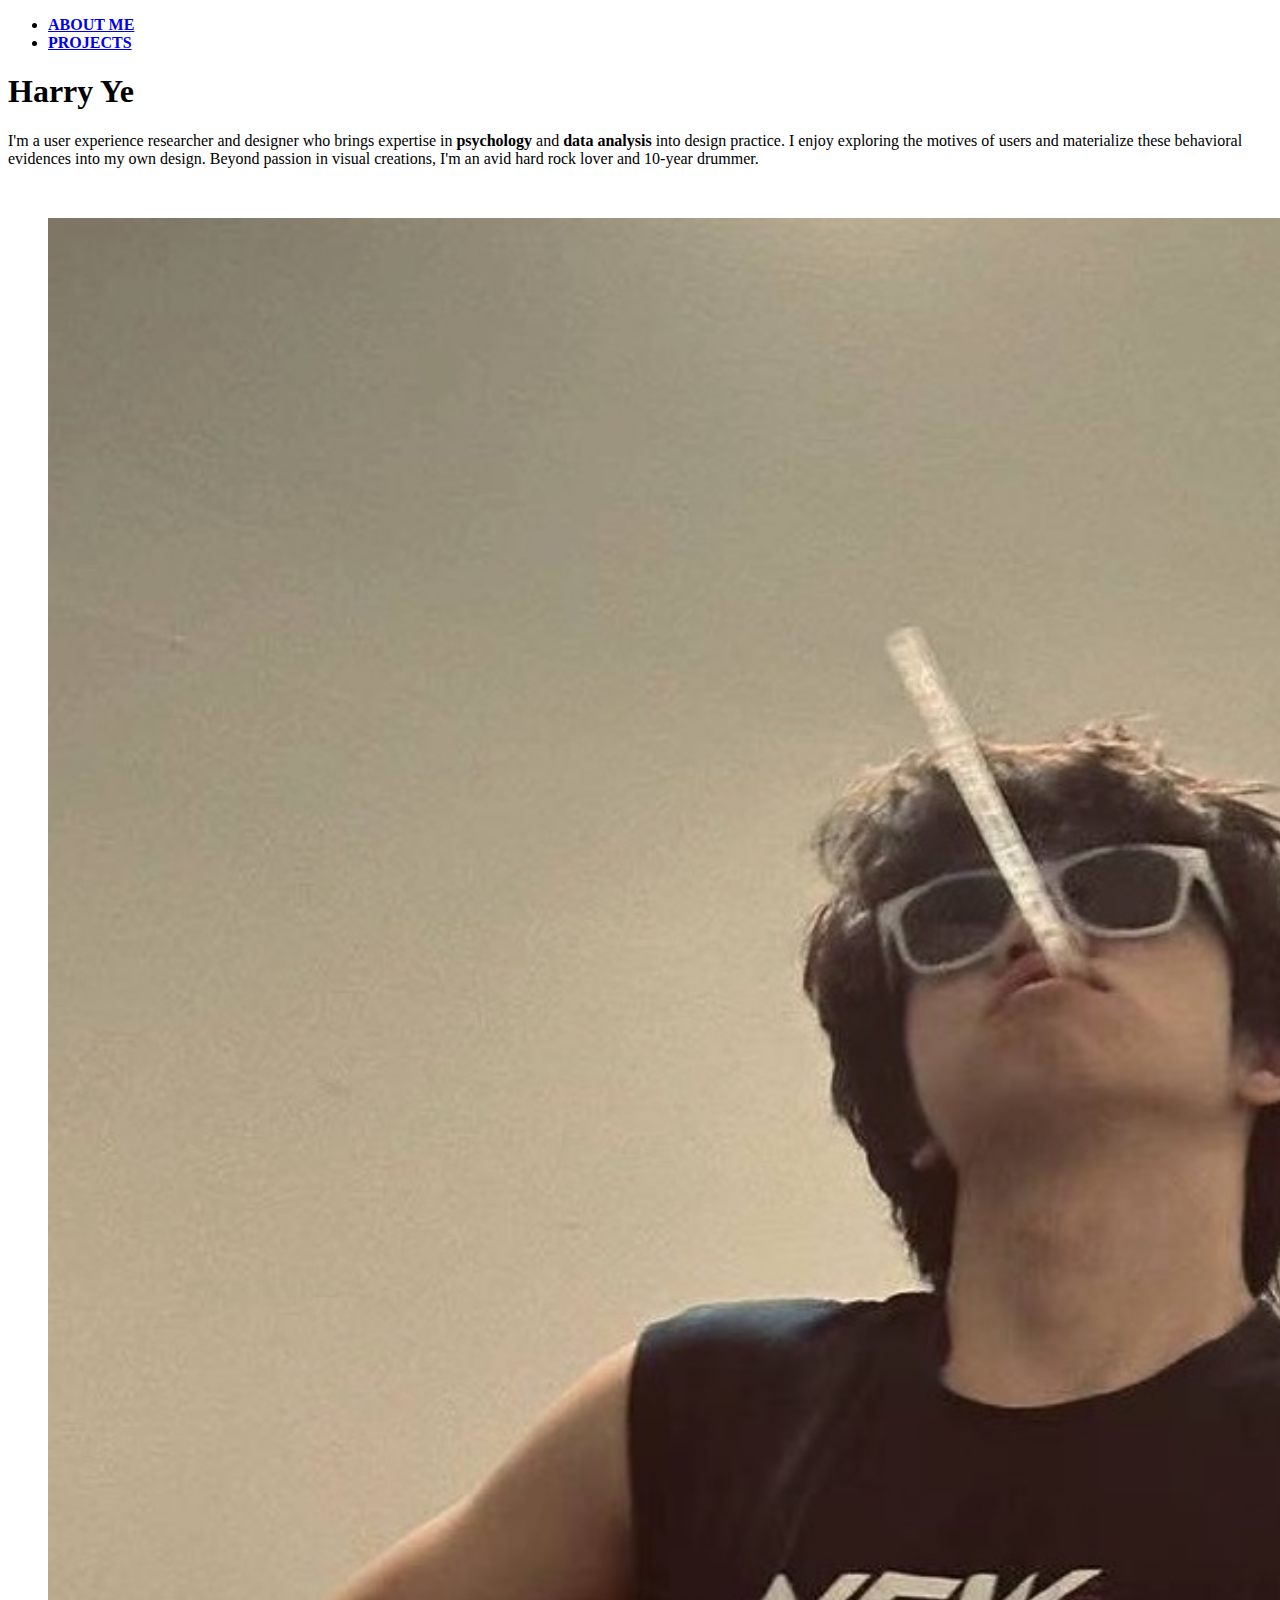
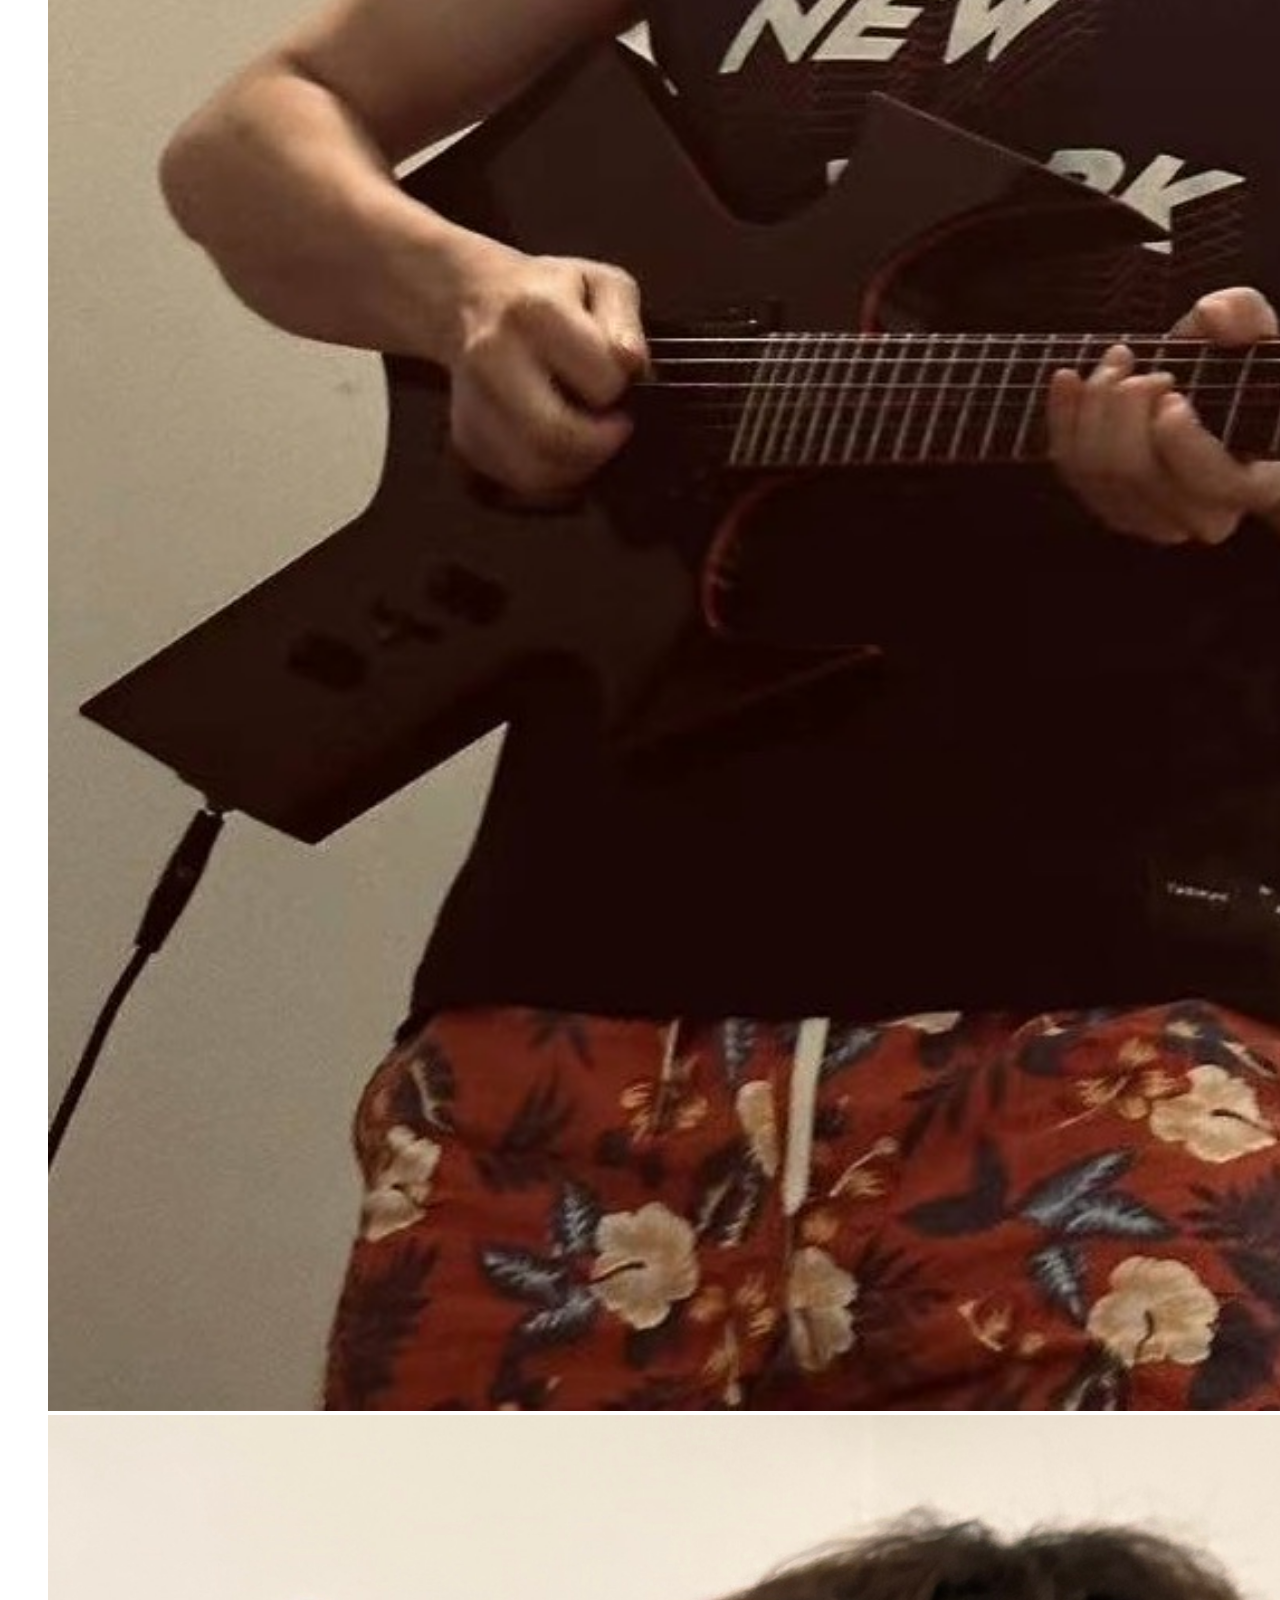
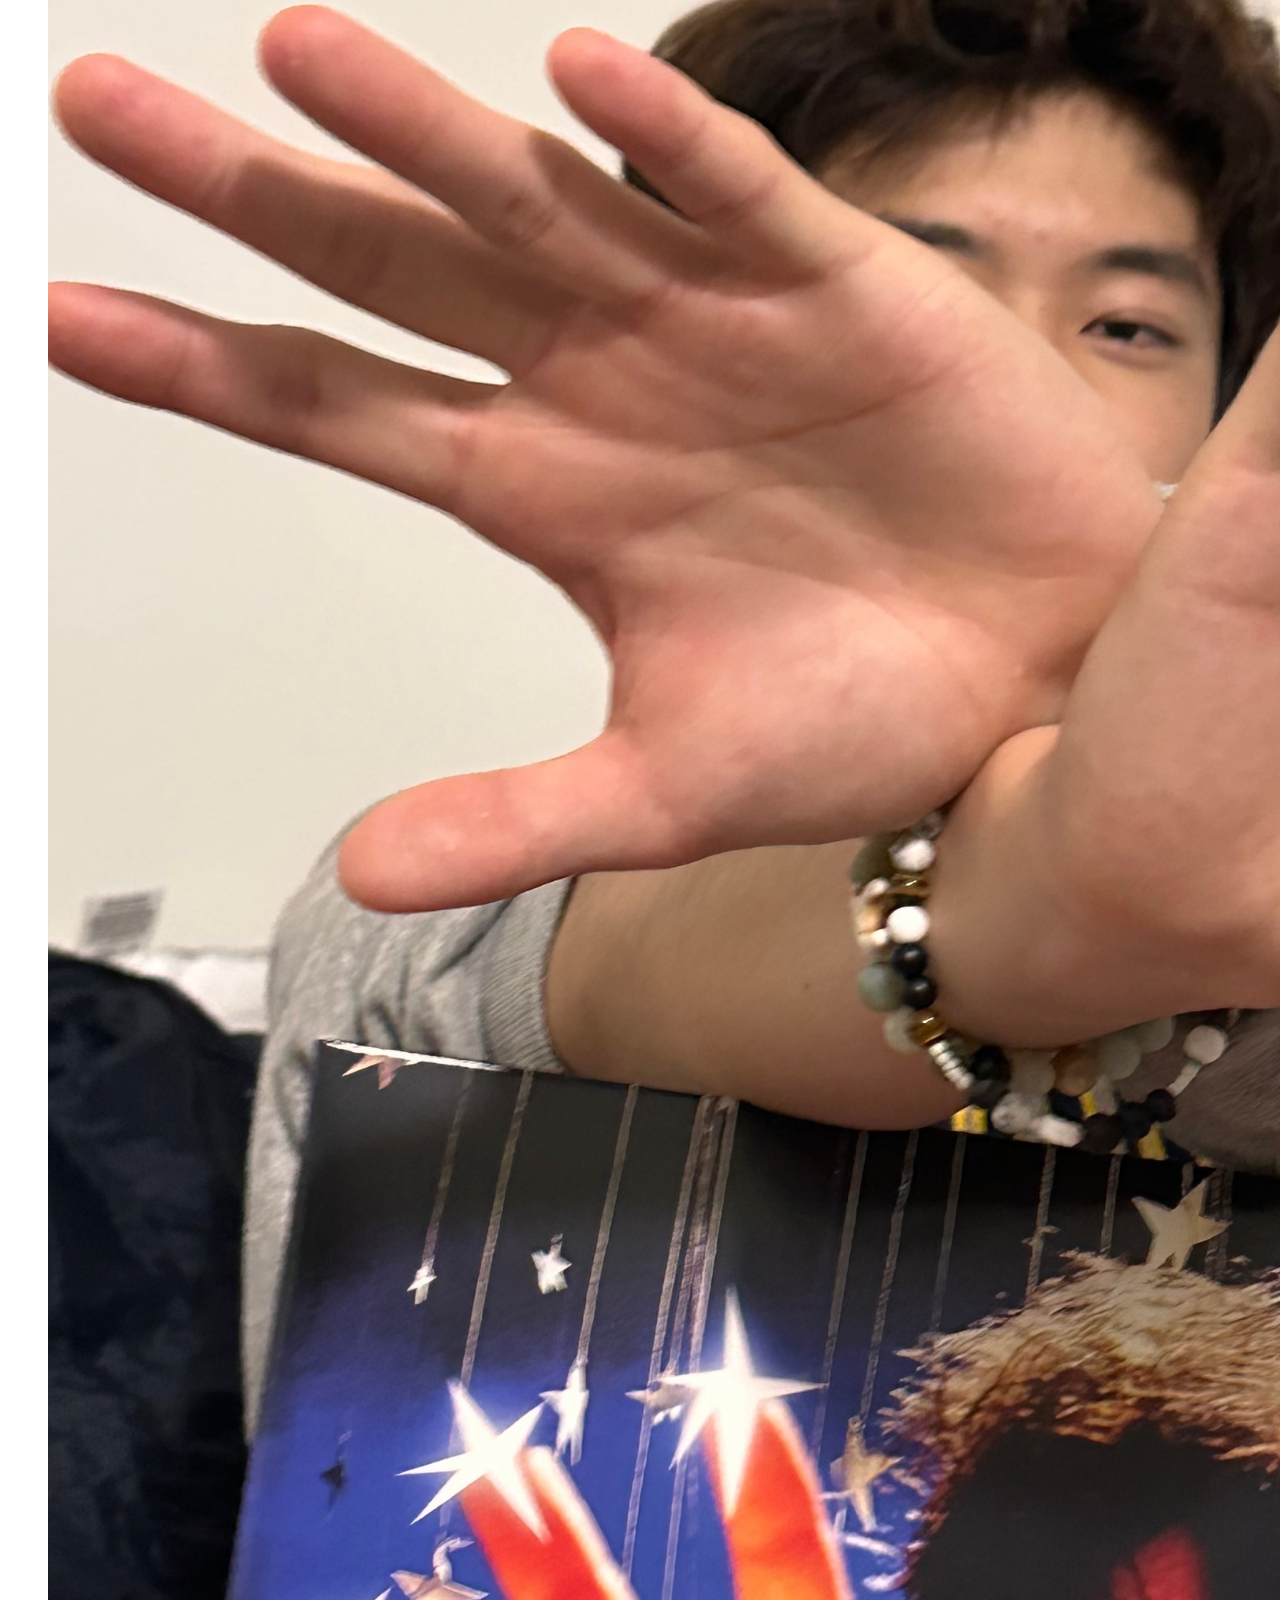
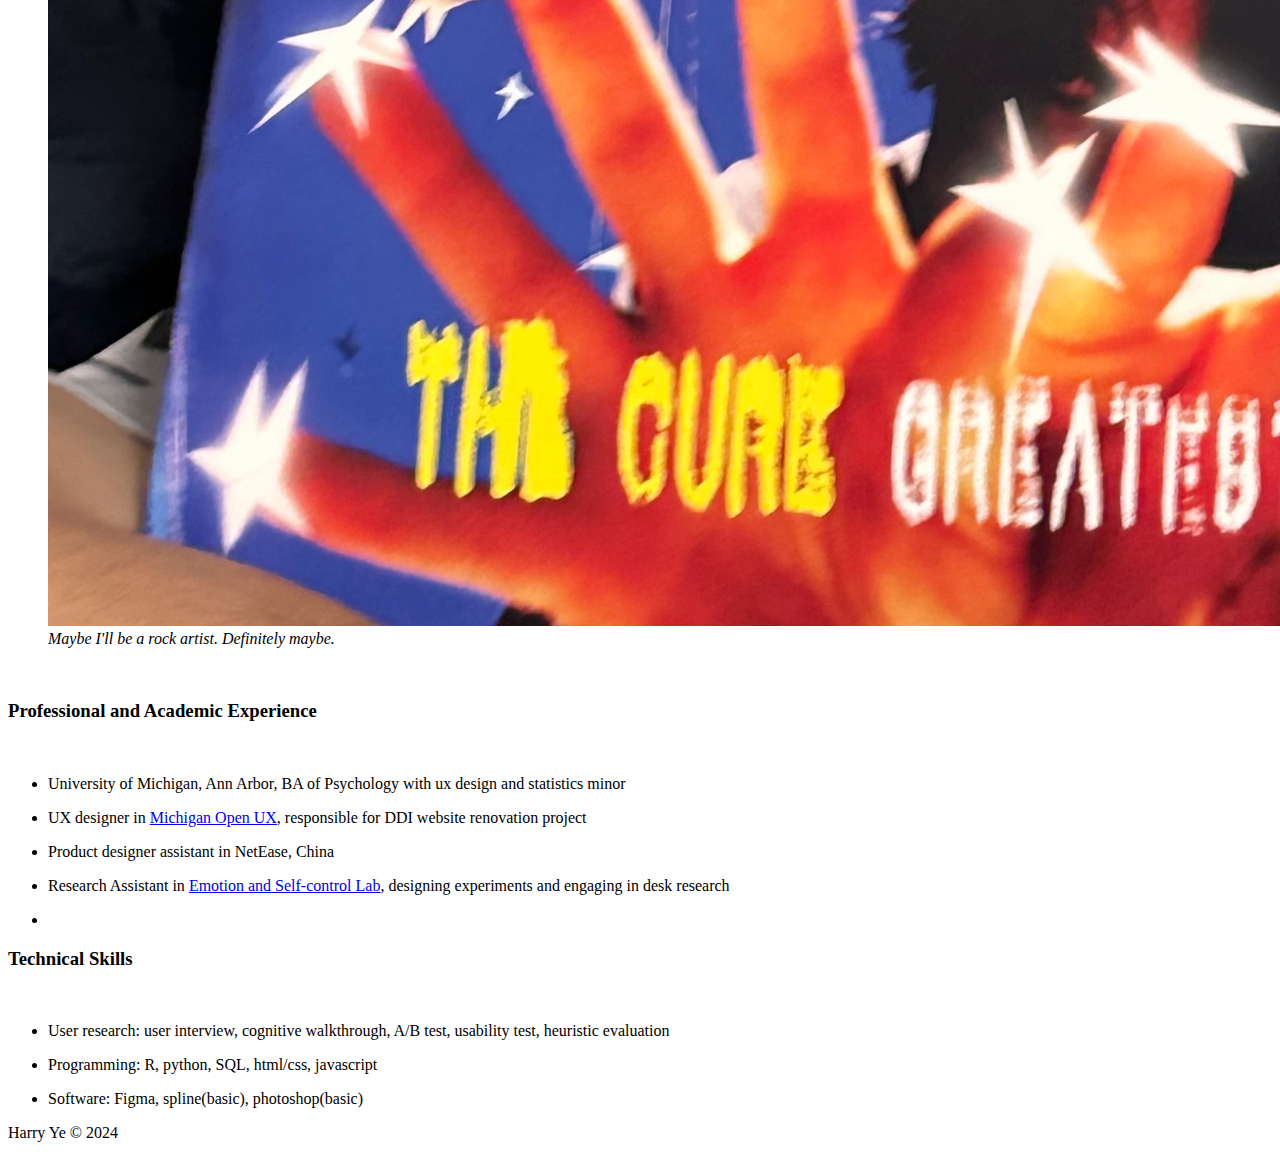
==== index.html @ 9a4838e6 "Update and rename intro.html to index.html" ====
<!DOCTYPE html>
<html lang = 'en'>
<head>
  
</head>

<body>
  <header>
    <nav>
      <ul>
        <li class = 'active'><b><a href = 'index.html'>ABOUT ME</a></b></li>
        <li><b><a href = 'project.html'>PROJECTS</a></b></li>
      </ul>
    </nav>
    <h1>Harry Ye</h1>
  </header>
  
  <main>
    <p>I'm a user experience researcher and designer who brings expertise in <b>psychology</b> and <b>data analysis</b> into design practice. 
      I enjoy exploring the motives of users and materialize these behavioral evidences into my own design. Beyond passion in visual creations, I'm 
      an avid hard rock lover and 10-year drummer.</p>
    <br>
    <figure>
      <img src = 'images/IMG_4231.JPG' alt = 'Guitar' width = '2000'>
      <img src = 'images/IMG_2449.JPG' alt = 'The Cure' width = '2000'>
      <figurecaption><i>Maybe I'll be a rock artist. Definitely maybe.</i></figurecaption>
    </figure>
    <br>
    
    <h3>Professional and Academic Experience</h3>
    <br>
    <ul>
      <li><p>University of Michigan, Ann Arbor, BA of Psychology with ux design and statistics minor</p></li>
      
      <li><p>UX designer in <a href = 'https://www.moux.club/'>Michigan Open UX</a>, responsible for DDI website renovation project</p></li>

      <li><p>Product designer assistant in NetEase, China</p>

      <li><p>Research Assistant in 
        <a href = 'https://selfcontrol.psych.lsa.umich.edu/'>Emotion and Self-control Lab</a>, designing experiments and engaging in desk research</p>
      </li>

      <li></li>
    </ul>

    <h3>Technical Skills</h3>
    <br>
    <ul>
      <li><p>User research: user interview, cognitive walkthrough, A/B test, usability test, heuristic evaluation</p></li>
      <li><p>Programming: R, python, SQL, html/css, javascript</p></li>
      <li><p>Software: Figma, spline(basic), photoshop(basic)</p></li>
    </ul>
  </main>
  
  <footer>
    <p>Harry Ye &copy; 2024</p>
  </footer>
</body>
</html>
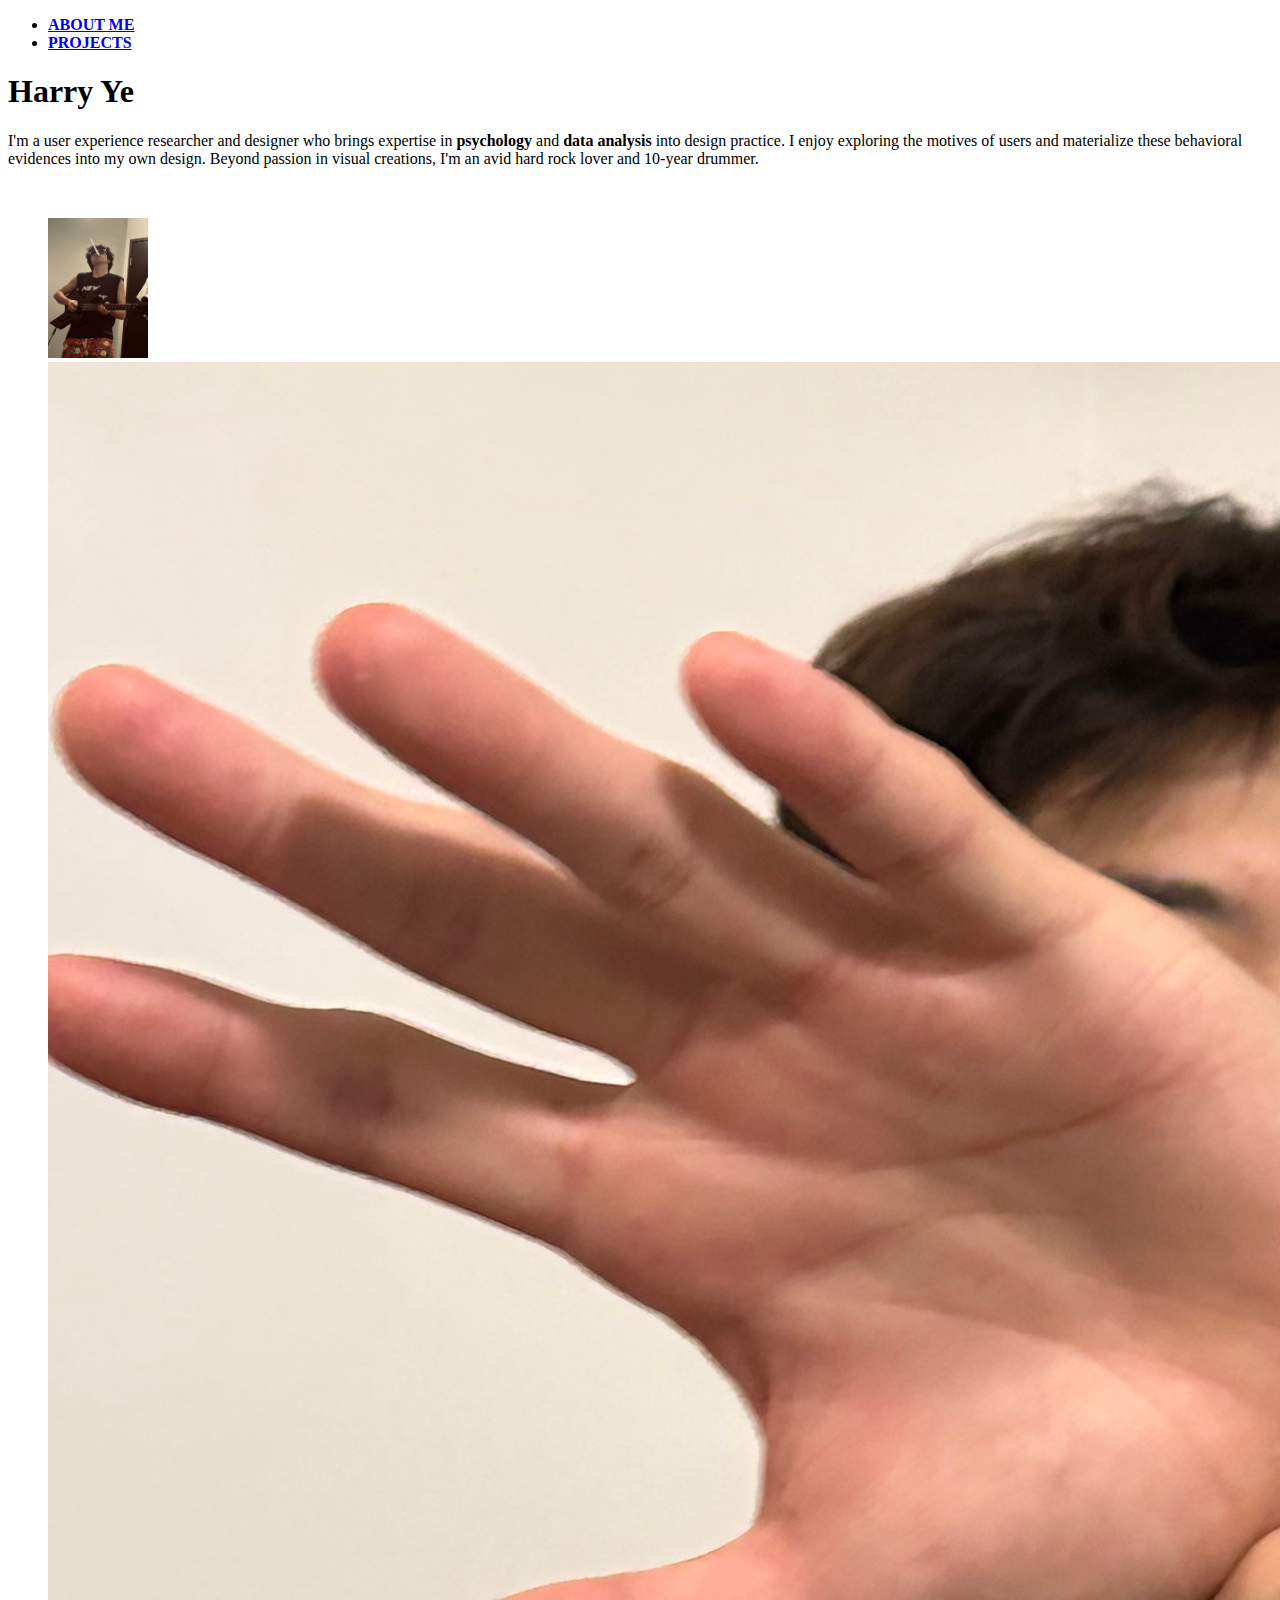
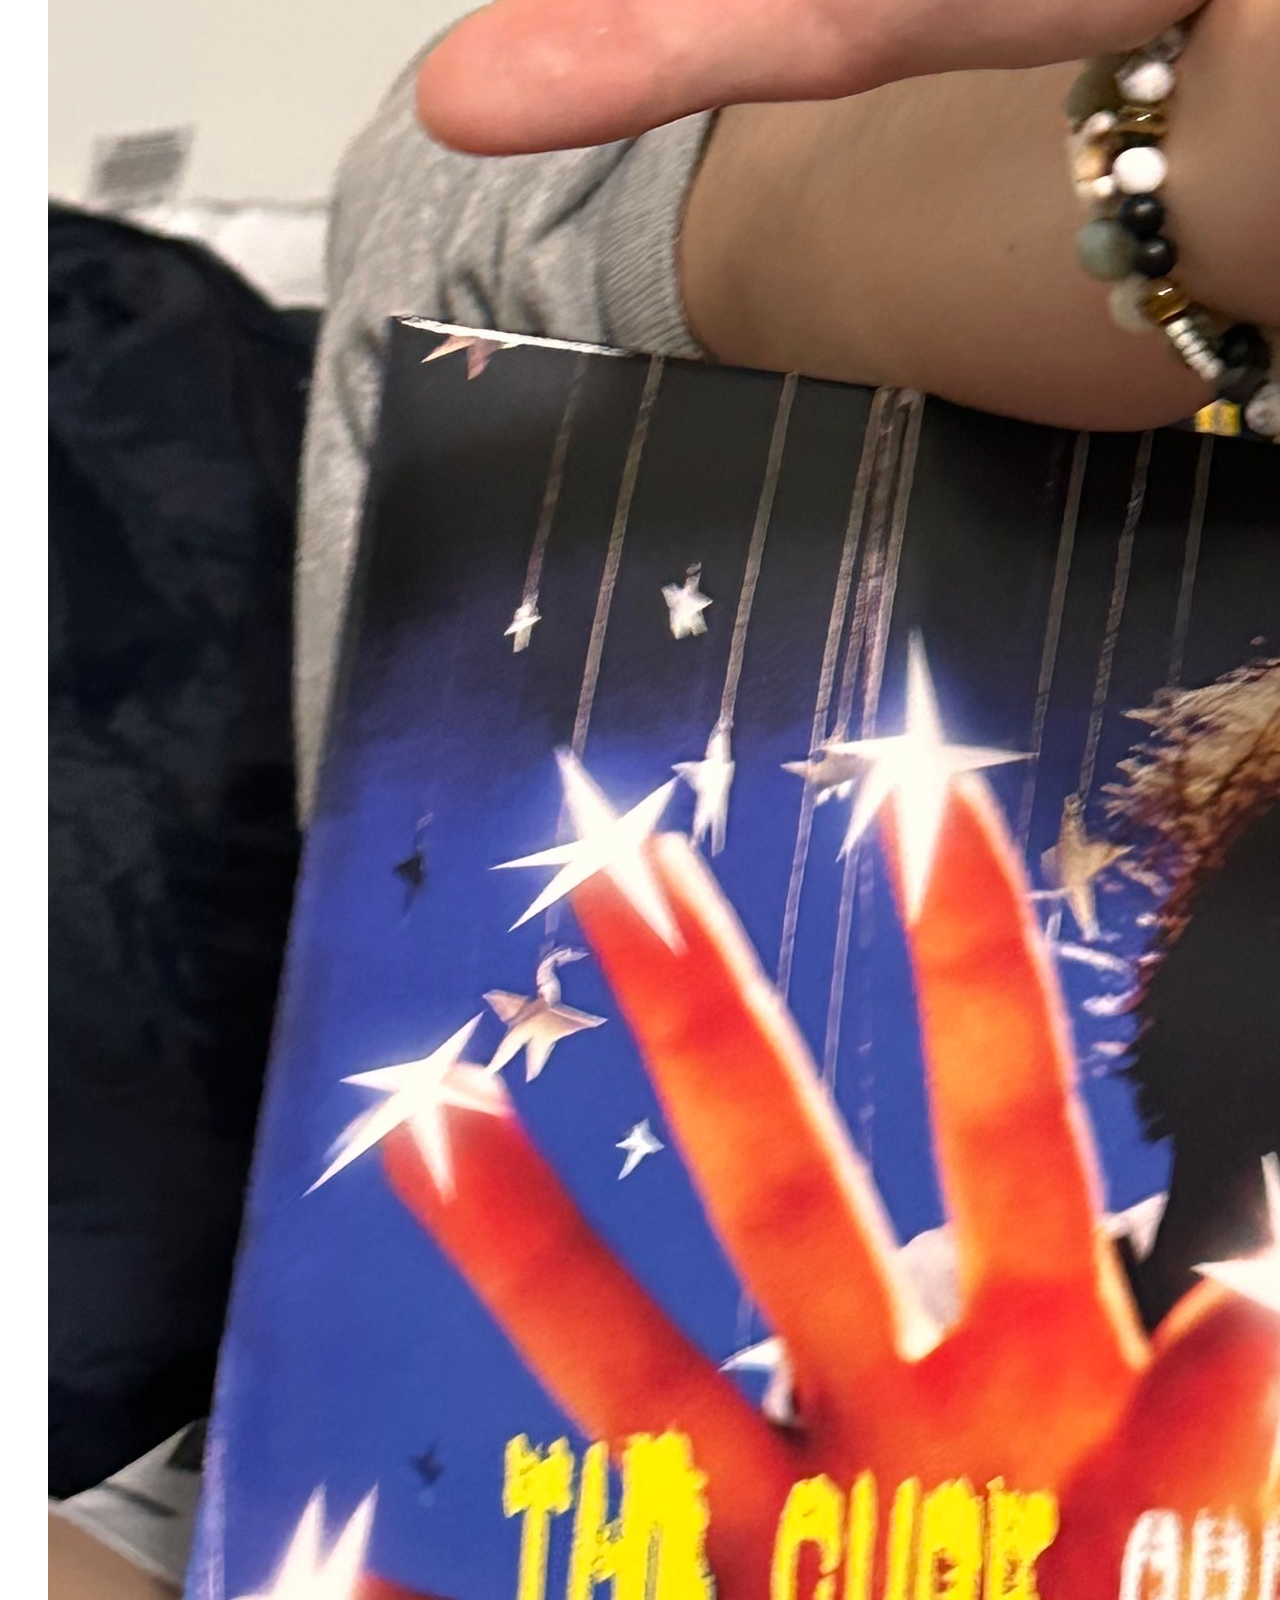
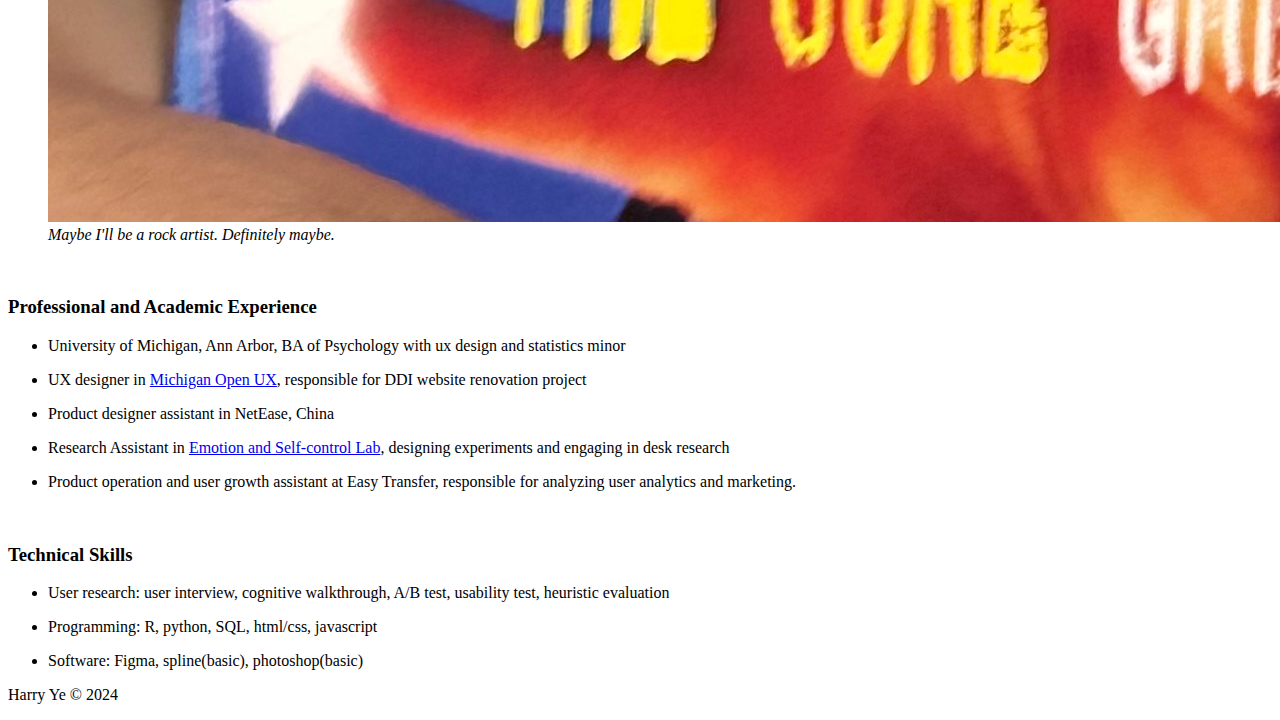
==== commit 049b3ee9: "Update index.html" ====
--- a/index.html
+++ b/index.html
@@ -21,14 +21,14 @@
       an avid hard rock lover and 10-year drummer.</p>
     <br>
     <figure>
-      <img src = 'images/IMG_4231.JPG' alt = 'Guitar' width = '2000'>
-      <img src = 'images/IMG_2449.JPG' alt = 'The Cure' width = '2000'>
+      <img src = 'images/IMG_4231.JPG' alt = 'Guitar' width = '100'>
+      <img src = 'images/IMG_2449.JPG' alt = 'The Cure' width = '`100'>
       <figurecaption><i>Maybe I'll be a rock artist. Definitely maybe.</i></figurecaption>
     </figure>
+    
     <br>
     
     <h3>Professional and Academic Experience</h3>
-    <br>
     <ul>
       <li><p>University of Michigan, Ann Arbor, BA of Psychology with ux design and statistics minor</p></li>
       
@@ -40,11 +40,12 @@
         <a href = 'https://selfcontrol.psych.lsa.umich.edu/'>Emotion and Self-control Lab</a>, designing experiments and engaging in desk research</p>
       </li>
 
-      <li></li>
+      <li><p>Product operation and user growth assistant at Easy Transfer, responsible for analyzing user analytics and marketing.</p></li>
     </ul>
-
+    
+    <br>
+    
     <h3>Technical Skills</h3>
-    <br>
     <ul>
       <li><p>User research: user interview, cognitive walkthrough, A/B test, usability test, heuristic evaluation</p></li>
       <li><p>Programming: R, python, SQL, html/css, javascript</p></li>
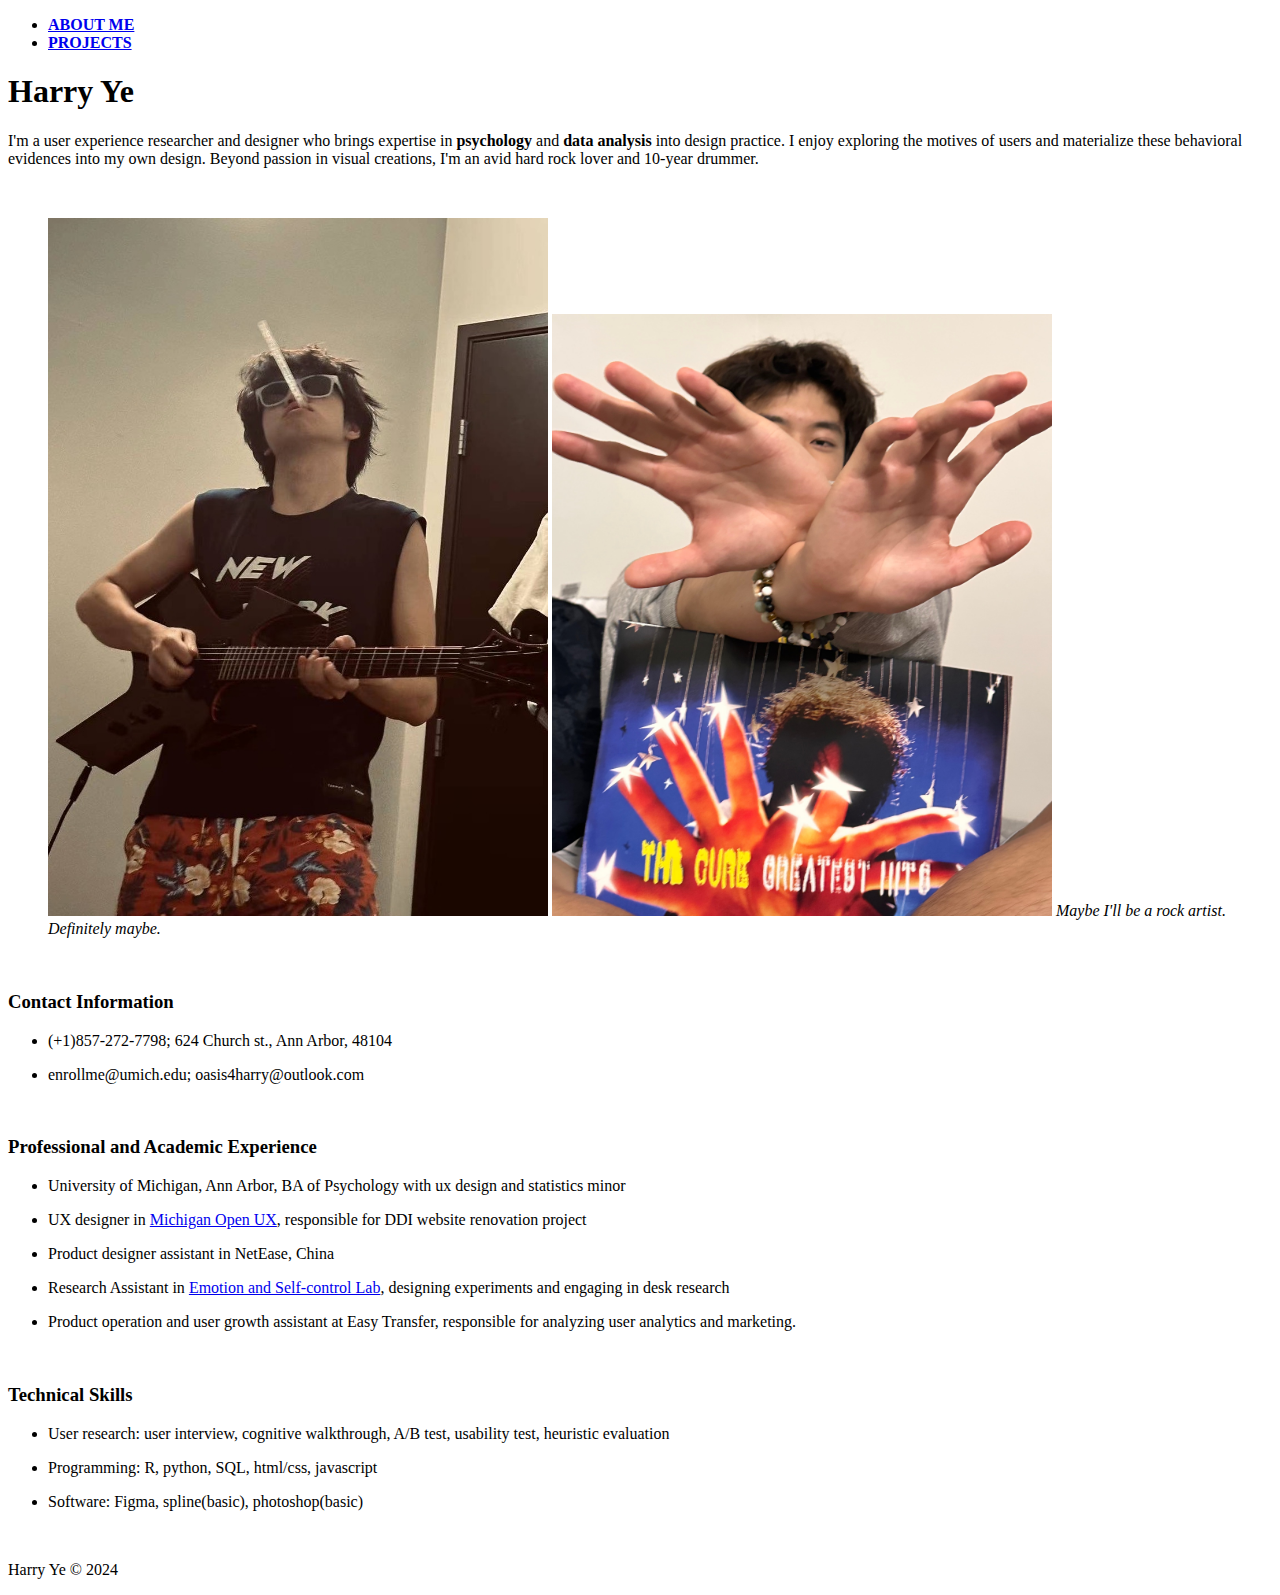
==== commit 2db4036c: "Update index.html" ====
--- a/index.html
+++ b/index.html
@@ -21,11 +21,19 @@
       an avid hard rock lover and 10-year drummer.</p>
     <br>
     <figure>
-      <img src = 'images/IMG_4231.JPG' alt = 'Guitar' width = '100'>
-      <img src = 'images/IMG_2449.JPG' alt = 'The Cure' width = '`100'>
+      <img src = 'images/IMG_4231.JPG' alt = 'Guitar' width = '500'>
+      <img src = 'images/IMG_2449.JPG' alt = 'The Cure' width = '500'>
       <figurecaption><i>Maybe I'll be a rock artist. Definitely maybe.</i></figurecaption>
     </figure>
     
+    <br>
+
+    <h3>Contact Information</h3>
+    <ul>
+      <li><p>(+1)857-272-7798; 624 Church st., Ann Arbor, 48104</p></li>
+      <li><p>enrollme@umich.edu; oasis4harry@outlook.com</p></li>
+    </ul>
+
     <br>
     
     <h3>Professional and Academic Experience</h3>
@@ -52,7 +60,7 @@
       <li><p>Software: Figma, spline(basic), photoshop(basic)</p></li>
     </ul>
   </main>
-  
+  <br>
   <footer>
     <p>Harry Ye &copy; 2024</p>
   </footer>
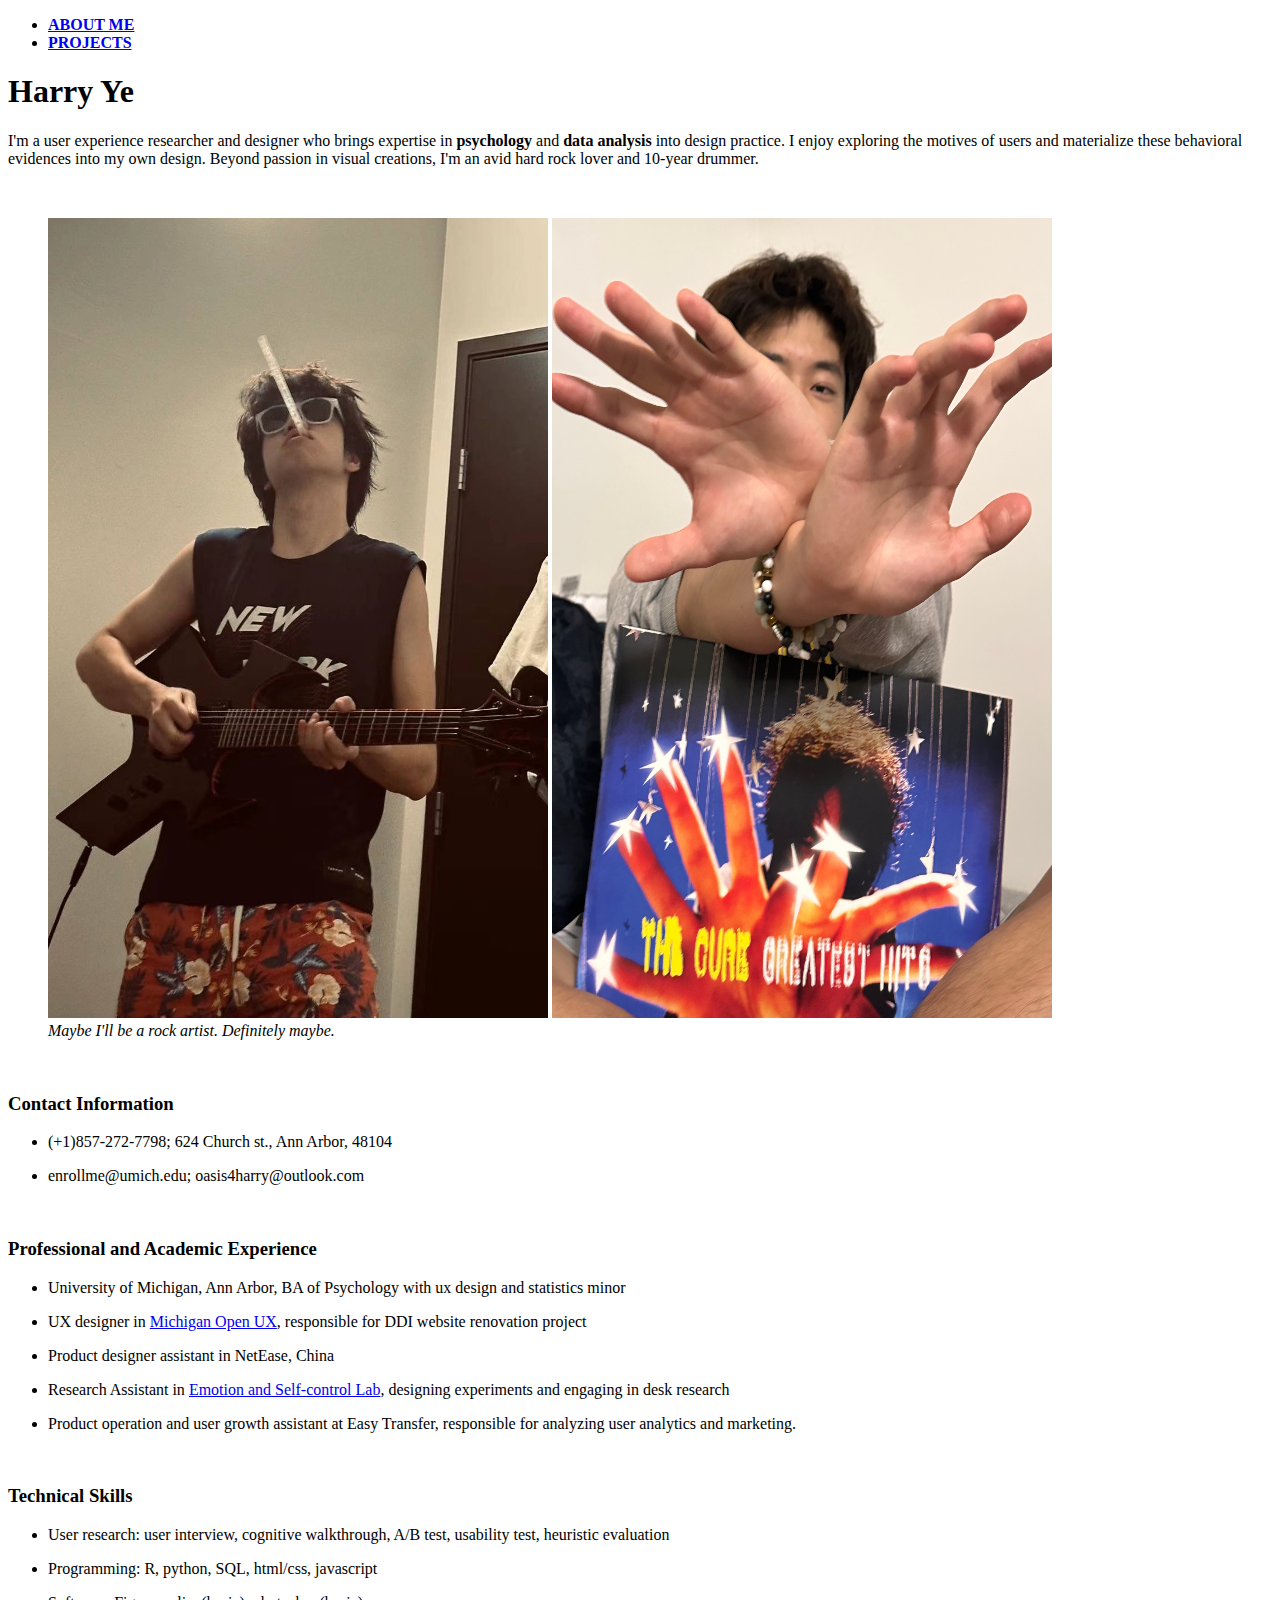
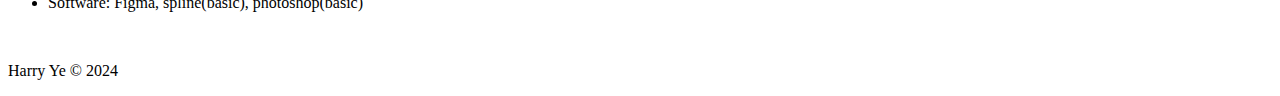
==== commit 05bdecae: "Update index.html" ====
--- a/index.html
+++ b/index.html
@@ -21,9 +21,9 @@
       an avid hard rock lover and 10-year drummer.</p>
     <br>
     <figure>
-      <img src = 'images/IMG_4231.JPG' alt = 'Guitar' width = '500'>
-      <img src = 'images/IMG_2449.JPG' alt = 'The Cure' width = '500'>
-      <figurecaption><i>Maybe I'll be a rock artist. Definitely maybe.</i></figurecaption>
+      <img src = 'images/IMG_4231.JPG' alt = 'Guitar' width = '500' height = '800' >
+      <img src = 'images/IMG_2449.JPG' alt = 'The Cure' width = '500' height = '800'>
+      <figcaption><i>Maybe I'll be a rock artist. Definitely maybe.</i></figcaption>
     </figure>
     
     <br>
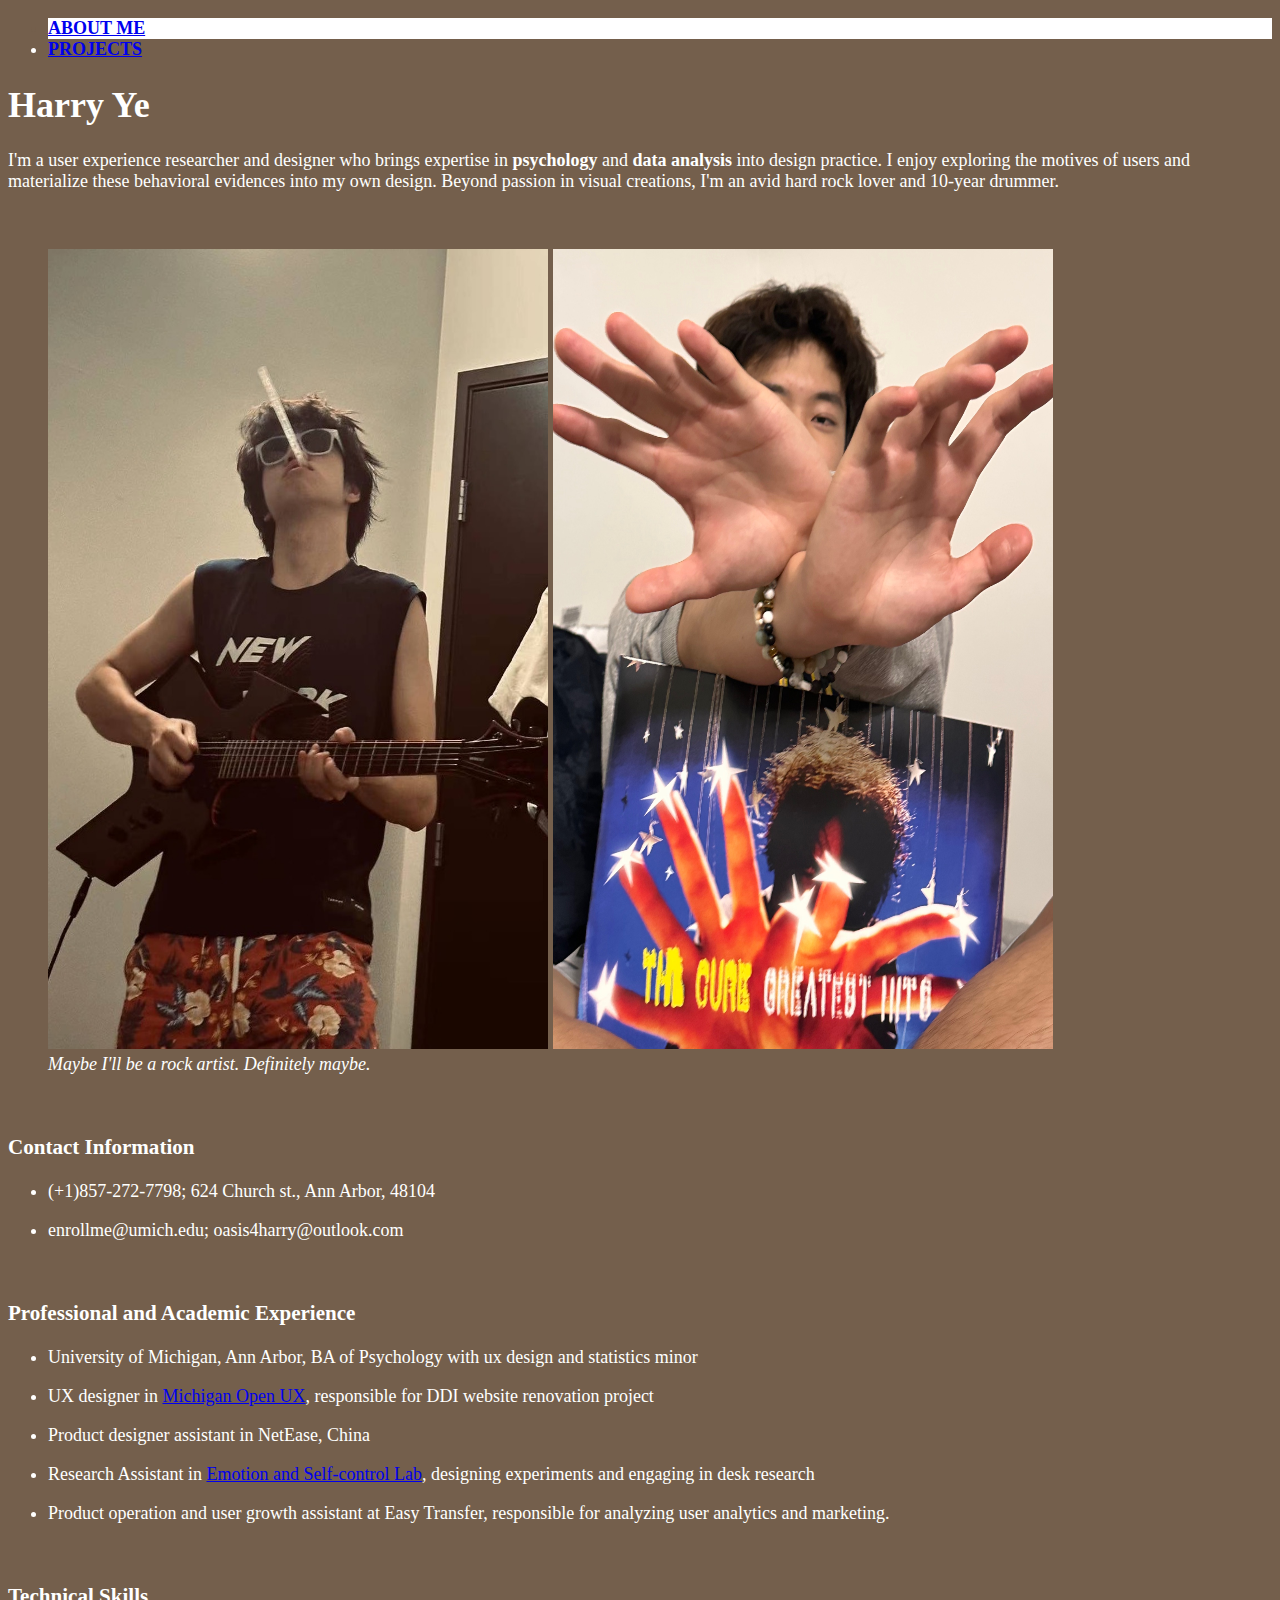
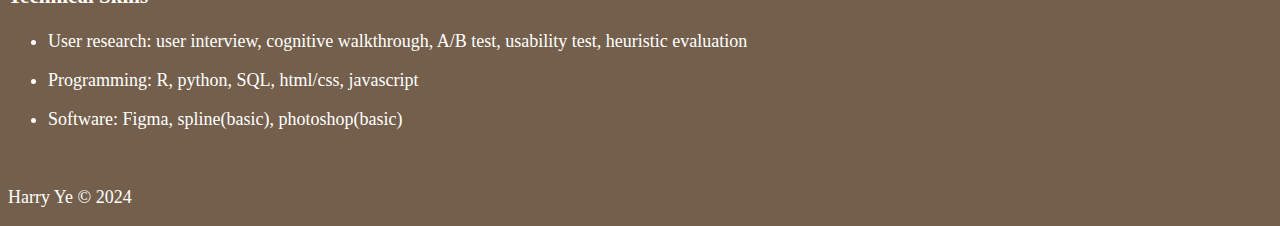
==== commit c702b2d8: "Update index.html" ====
--- a/index.html
+++ b/index.html
@@ -1,7 +1,7 @@
 <!DOCTYPE html>
 <html lang = 'en'>
 <head>
-  
+  <link rel = 'stylesheet' href = 'style.css'>
 </head>
 
 <body>
--- a/style.css
+++ b/style.css
@@ -0,0 +1,10 @@
+.active{
+  background-color: #FFFFFF;
+  color: #745F4C;
+}
+body{
+  background-color: #745F4C;
+  font-family: Roboto;
+  font-size: 18px;
+  color: #FFFFFF;
+}
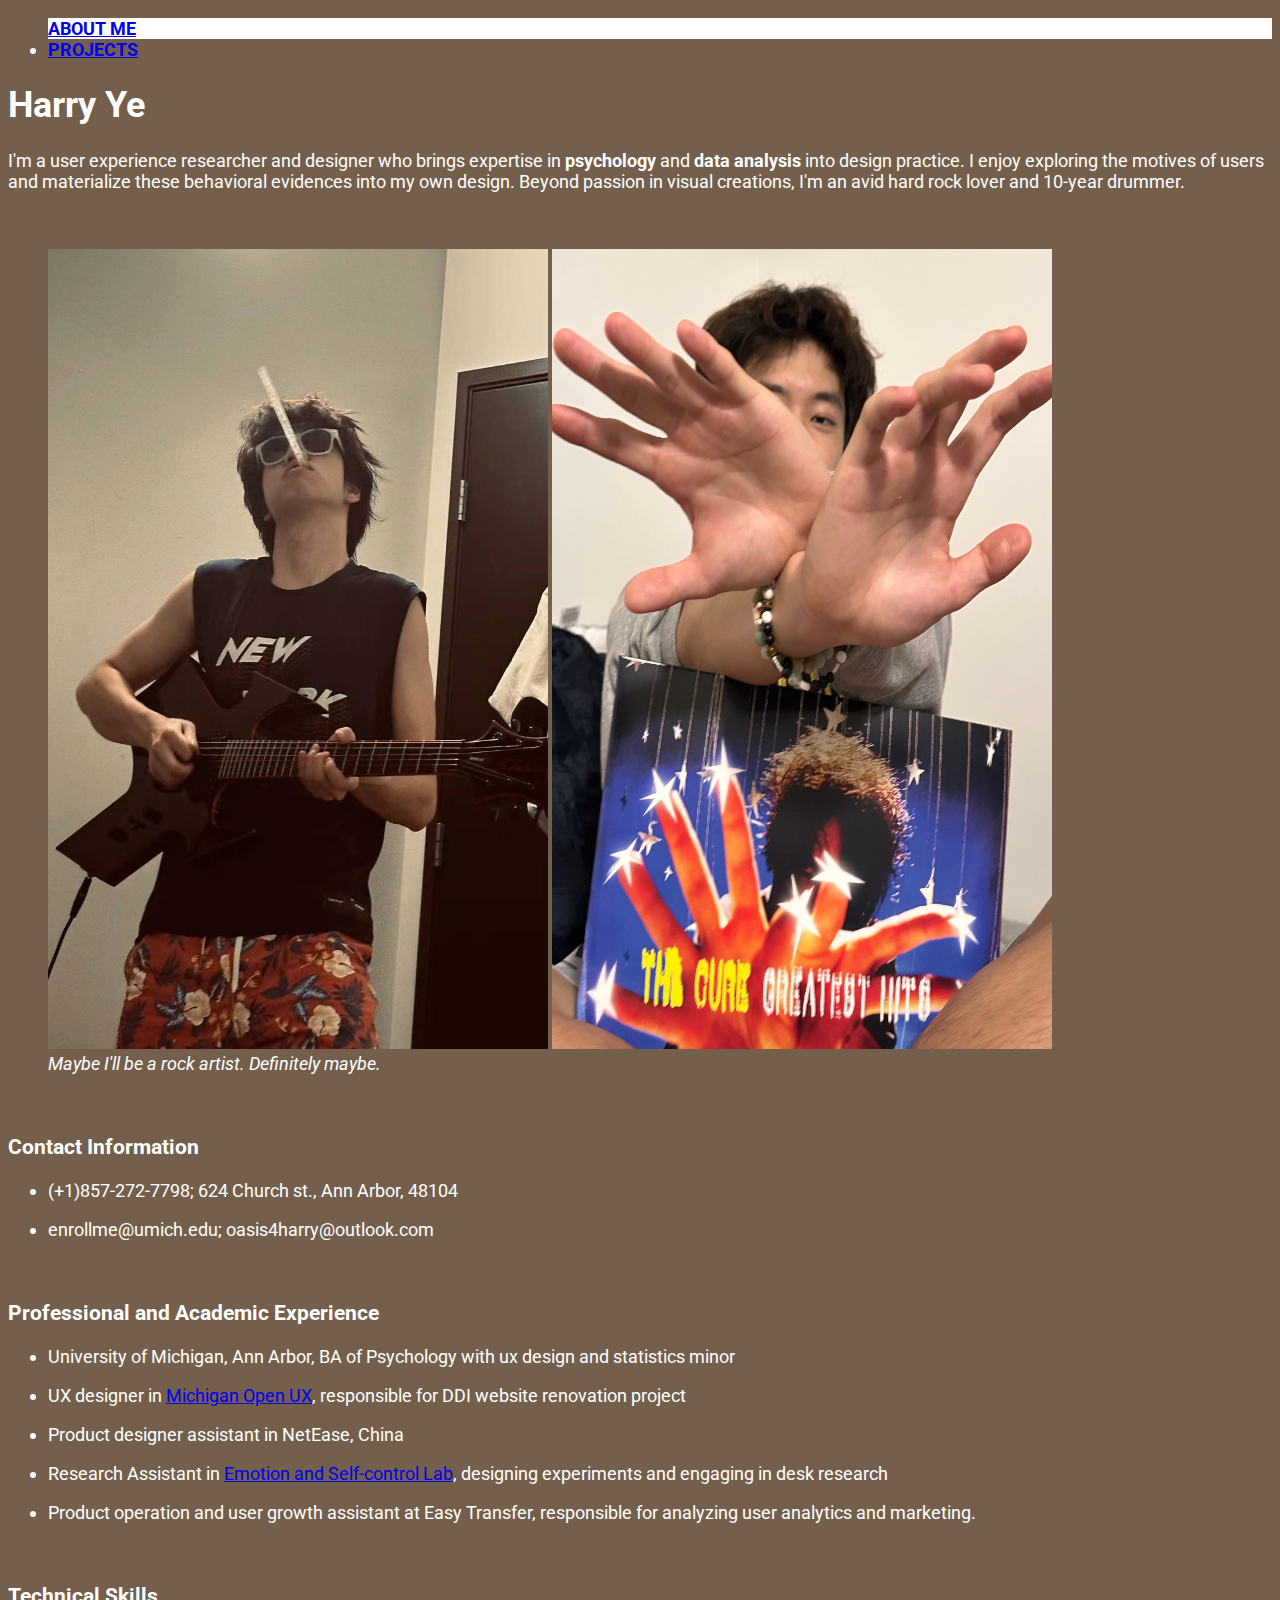
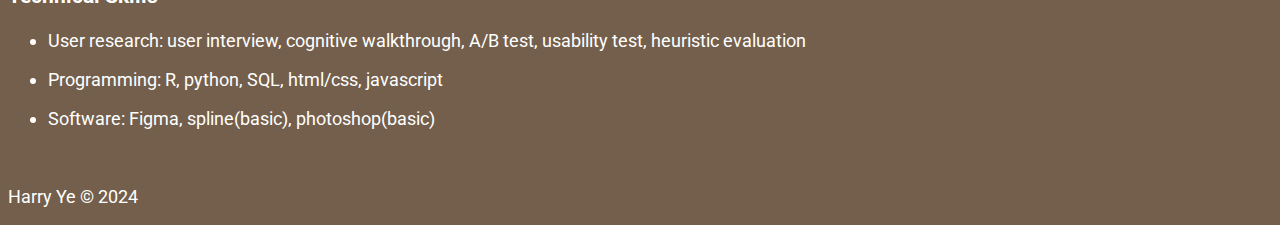
==== commit 10b4e640: "Update index.html" ====
--- a/index.html
+++ b/index.html
@@ -1,6 +1,7 @@
 <!DOCTYPE html>
 <html lang = 'en'>
 <head>
+  <link rel="stylesheet" href="https://fonts.googleapis.com/css?family=Roboto:400,400i,700,700i&display=swap">
   <link rel = 'stylesheet' href = 'style.css'>
 </head>
 
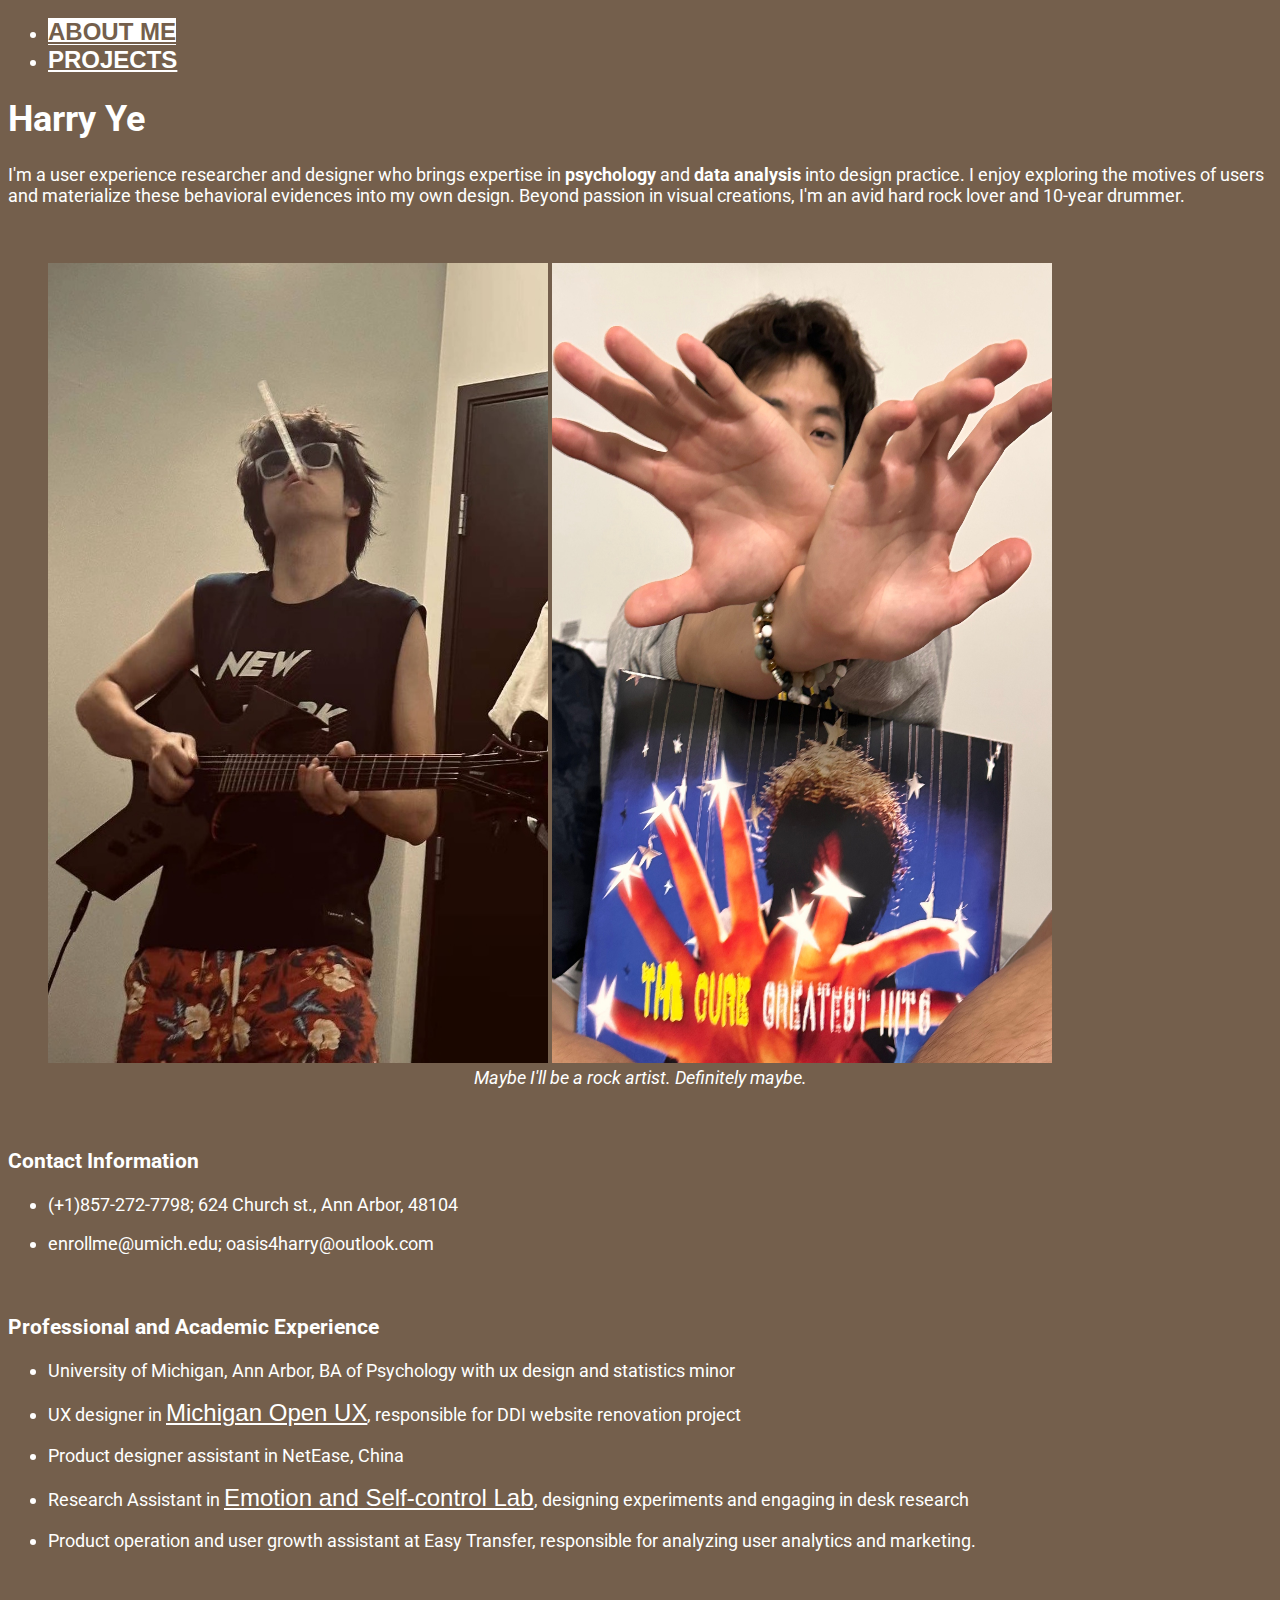
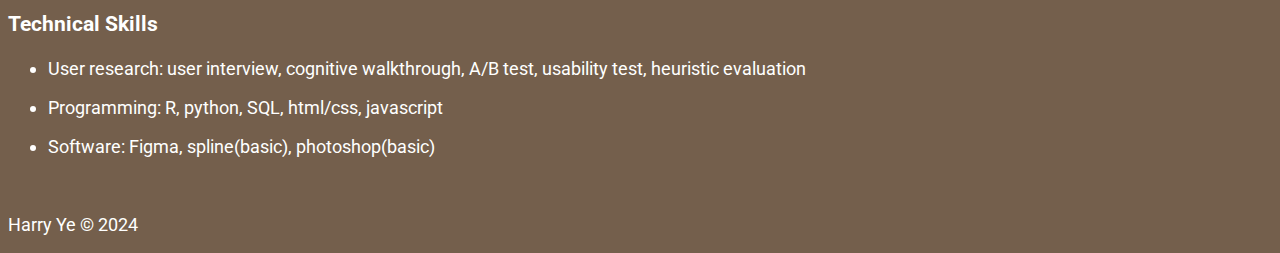
==== commit 2d35f820: "Update index.html" ====
--- a/index.html
+++ b/index.html
@@ -10,7 +10,7 @@
     <nav>
       <ul>
         <li class = 'active'><b><a href = 'index.html'>ABOUT ME</a></b></li>
-        <li><b><a href = 'project.html'>PROJECTS</a></b></li>
+        <li><b><a href = 'projects.html'>PROJECTS</a></b></li>
       </ul>
     </nav>
     <h1>Harry Ye</h1>
--- a/style.css
+++ b/style.css
@@ -1,10 +1,34 @@
-.active{
+
+a{
+  font-style: normal;
+  font-family: "Trebuchet MS", "Helvetica", sans-serif;
+  font-size: 24px;
+  color: #FFFFFF;
+}
+
+a:hover{
+  background-color: green;
+  color: #FFFFFF;
+}
+
+
+li.active a{
   background-color: #FFFFFF;
+  font-weight: bold;
   color: #745F4C;
 }
+
 body{
   background-color: #745F4C;
   font-family: Roboto;
   font-size: 18px;
   color: #FFFFFF;
 }
+
+p{
+  font-weight: light;
+}
+
+figcaption{
+  text-align: center;
+}
